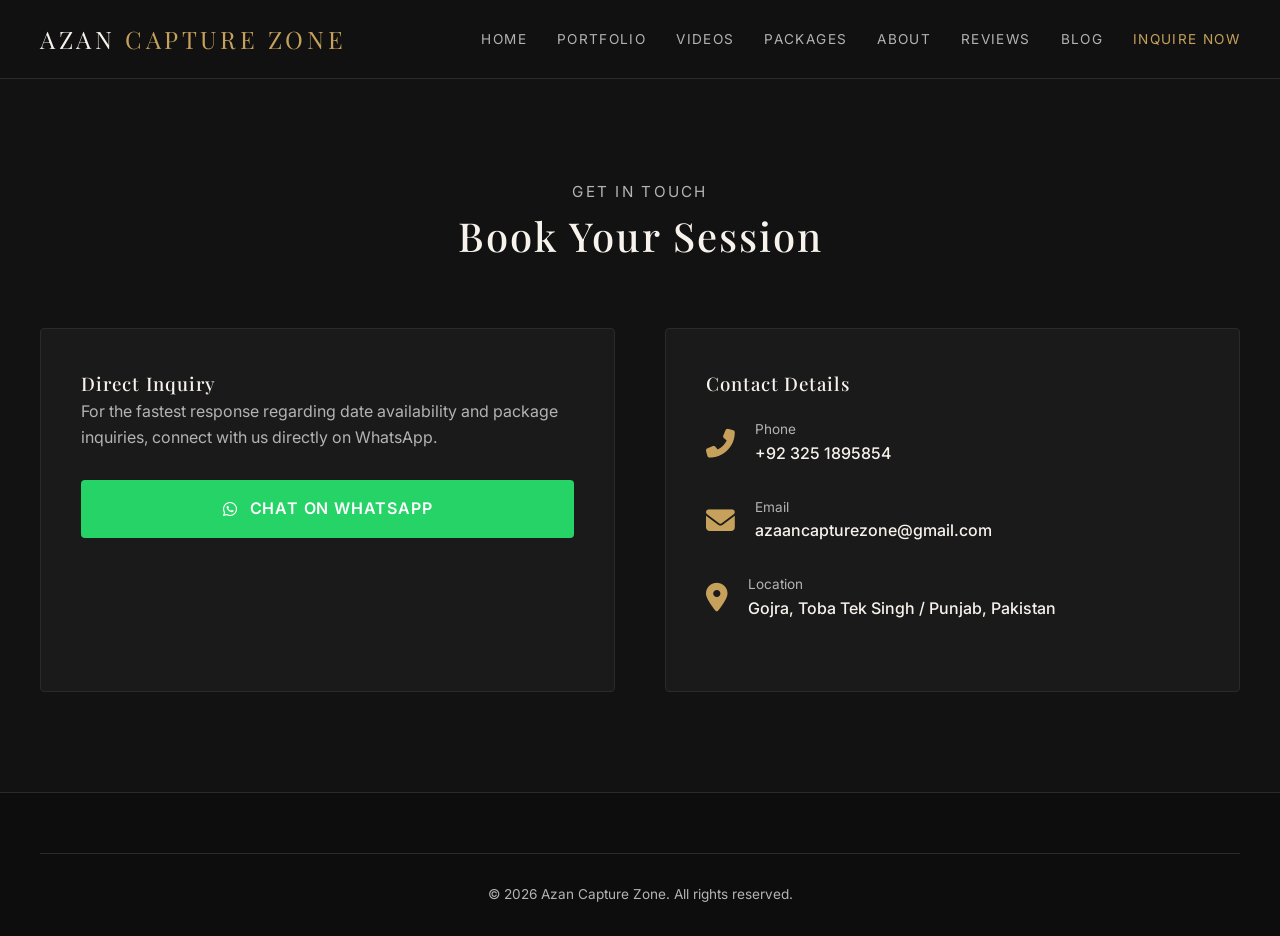
==== frontend/contact.html @ 75e9fe12 "My Azan Capture Zone website is ready" ====
<!DOCTYPE html>
<html lang="en">
<head>
  <meta charset="UTF-8">
  <meta name="viewport" content="width=device-width, initial-scale=1.0">
  <title>Contact & Inquiries — Azan Capture Zone</title>
  <meta name="description" content="Inquire about dates, pricing, and photography availability with Azan Capture Zone via WhatsApp or direct email.">
  <link rel="preconnect" href="https://fonts.googleapis.com">
  <link rel="preconnect" href="https://fonts.gstatic.com" crossorigin>
  <link href="https://fonts.googleapis.com/css2?family=Inter:wght@300;400;500;600&family=Playfair+Display:ital,wght@0,400;0,500;0,600;1,400&display=swap" rel="stylesheet">
  <link rel="stylesheet" href="https://cdnjs.cloudflare.com/ajax/libs/font-awesome/6.4.0/css/all.min.css">
  <link rel="stylesheet" href="css/style.css">
  <style>
    .contact-container {
      display: grid;
      grid-template-columns: 1fr 1fr;
      gap: 50px;
    }
    @media (max-width: 768px) {
      .contact-container {
        grid-template-columns: 1fr;
      }
    }
    .contact-card {
      background-color: var(--bg-card);
      border: 1px solid var(--border-color);
      padding: 40px;
      border-radius: 4px;
    }
    .contact-item {
      display: flex;
      align-items: center;
      gap: 20px;
      margin-bottom: 30px;
    }
    .contact-item i {
      font-size: 1.8rem;
      color: var(--accent-gold);
    }
    .whatsapp-btn {
      display: inline-flex;
      align-items: center;
      justify-content: center;
      gap: 12px;
      background-color: #25D366;
      color: #ffffff;
      padding: 16px 30px;
      font-size: 1rem;
      font-weight: 600;
      border-radius: 4px;
      width: 100%;
      text-transform: uppercase;
      letter-spacing: 0.05em;
      transition: var(--transition-smooth);
    }
    .whatsapp-btn:hover {
      background-color: #1eb857;
      color: #ffffff;
    }
  </style>
</head>
<body>

  <!-- Navigation Header -->
  <header>
    <div class="nav-container">
      <a href="index.html" class="logo">AZAN <span>CAPTURE ZONE</span></a>
      <button class="menu-toggle" aria-label="Toggle navigation menu">
        <i class="fas fa-bars"></i>
      </button>
      <ul class="nav-links">
        <li><a href="index.html">Home</a></li>
        <li><a href="portfolio.html">Portfolio</a></li>
        <li><a href="videos.html">Videos</a></li>
        <li><a href="packages.html">Packages</a></li>
        <li><a href="about.html">About</a></li>
        <li><a href="reviews.html">Reviews</a></li>
        <li><a href="blog.html">Blog</a></li>
        <li><a href="contact.html" class="active">Inquire Now</a></li>
      </ul>
    </div>
  </header>

  <!-- Contact Section -->
  <section style="margin-top: 80px;">
    <div class="section-header">
      <p>Get In Touch</p>
      <h2>Book Your Session</h2>
    </div>

    <div class="contact-container">
      <div class="contact-card">
        <h3>Direct Inquiry</h3>
        <p style="color: var(--text-secondary); margin-bottom: 30px;">For the fastest response regarding date availability and package inquiries, connect with us directly on WhatsApp.</p>
        
        <a id="whatsapp-link" href="https://wa.me/923000000000?text=Hello%20Azan%20Capture%20Zone,%20I%20would%20like%20to%20inquire%20about%20booking%20availability." target="_blank" class="whatsapp-btn">
          <i class="fab fa-whatsapp"></i> Chat on WhatsApp
        </a>
      </div>

      <div class="contact-card">
        <h3>Contact Details</h3>
        <div class="contact-item" style="margin-top: 20px;">
          <i class="fas fa-phone-alt"></i>
          <div>
            <p style="font-size: 0.85rem; color: var(--text-secondary);">Phone</p>
            <p style="font-weight: 500;">+92 325 1895854</p>
          </div>
        </div>

        <div class="contact-item">
          <i class="fas fa-envelope"></i>
          <div>
            <p style="font-size: 0.85rem; color: var(--text-secondary);">Email</p>
            <p style="font-weight: 500;">azaancapturezone@gmail.com</p>
          </div>
        </div>

        <div class="contact-item">
          <i class="fas fa-map-marker-alt"></i>
          <div>
            <p style="font-size: 0.85rem; color: var(--text-secondary);">Location</p>
            <p style="font-weight: 500;">Gojra, Toba Tek Singh / Punjab, Pakistan</p>
          </div>
        </div>
      </div>
    </div>
  </section>

  <!-- Footer -->
  <footer>
    <div class="copyright">
      <p>&copy; 2026 Azan Capture Zone. All rights reserved.</p>
    </div>
  </footer>

  <script src="js/main.js"></script>
  <script>
    // Auto-fill WhatsApp message if URL contains a package query parameter
    const urlParams = new URLSearchParams(window.location.search);
    const selectedPackage = urlParams.get('package');
    if (selectedPackage) {
      const waBtn = document.getElementById('whatsapp-link');
      const text = encodeURIComponent(`Hello Azan Capture Zone, I would like to inquire about booking the ${selectedPackage} package.`);
      waBtn.href = `https://wa.me/03251895854?text=${text}`;
    }
  </script>
</body>
</html>
---- frontend/css/style.css ----
/* ==========================================================================
   AZAN CAPTURE ZONE - GLOBAL STYLESHEET
   ========================================================================== */

:root {
  --bg-primary: #121212;
  --bg-card: #1a1a1a;
  --text-primary: #F7F3EC;
  --text-secondary: #b3b3b3;
  --accent-gold: #C6A15B;
  --accent-gold-hover: #d4af37;
  --border-color: #2a2a2a;
  --transition-smooth: all 0.3s cubic-bezier(0.4, 0, 0.2, 1);
  --font-primary: 'Inter', -apple-system, BlinkMacSystemFont, "Segoe UI", Roboto, sans-serif;
  --font-heading: 'Playfair Display', Georgia, serif;
}

* {
  margin: 0;
  padding: 0;
  box-sizing: border-box;
}

html {
  scroll-behavior: smooth;
}

body {
  background-color: var(--bg-primary);
  color: var(--text-primary);
  font-family: var(--font-primary);
  line-height: 1.6;
  overflow-x: hidden;
}

/* Typography */
h1, h2, h3, h4, h5, h6 {
  font-family: var(--font-heading);
  font-weight: 500;
  letter-spacing: 0.05em;
  color: var(--text-primary);
}

a {
  text-decoration: none;
  color: inherit;
  transition: var(--transition-smooth);
}

ul {
  list-style: none;
}

/* Buttons & CTAs */
.btn {
  display: inline-block;
  padding: 12px 28px;
  background-color: transparent;
  color: var(--text-primary);
  border: 1px solid var(--accent-gold);
  font-size: 0.9rem;
  font-weight: 500;
  text-transform: uppercase;
  letter-spacing: 0.1em;
  border-radius: 2px;
  cursor: pointer;
  transition: var(--transition-smooth);
}

.btn:hover {
  background-color: var(--accent-gold);
  color: var(--bg-primary);
  transform: translateY(-2px);
}

.btn-solid {
  background-color: var(--accent-gold);
  color: var(--bg-primary);
}

.btn-solid:hover {
  background-color: transparent;
  color: var(--text-primary);
}

/* Navigation Header */
header {
  position: fixed;
  top: 0;
  left: 0;
  width: 100%;
  z-index: 1000;
  background-color: rgba(18, 18, 18, 0.9);
  backdrop-filter: blur(10px);
  border-bottom: 1px solid var(--border-color);
  transition: var(--transition-smooth);
}

.nav-container {
  max-width: 1300px;
  margin: 0 auto;
  padding: 20px 40px;
  display: flex;
  justify-content: space-between;
  align-items: center;
}

.logo {
  font-family: var(--font-heading);
  font-size: 1.5rem;
  letter-spacing: 0.15em;
  color: var(--text-primary);
}

.logo span {
  color: var(--accent-gold);
}

.nav-links {
  display: flex;
  gap: 30px;
  align-items: center;
}

.nav-links a {
  font-size: 0.85rem;
  text-transform: uppercase;
  letter-spacing: 0.1em;
  color: var(--text-secondary);
}

.nav-links a:hover,
.nav-links a.active {
  color: var(--accent-gold);
}

/* Mobile Menu Toggle */
.menu-toggle {
  display: none;
  cursor: pointer;
  background: none;
  border: none;
  color: var(--text-primary);
  font-size: 1.5rem;
}

/* Hero Section */
.hero {
  height: 100vh;
  position: relative;
  display: flex;
  align-items: center;
  justify-content: center;
  text-align: center;
  background: linear-gradient(rgba(18,18,18,0.5), rgba(18,18,18,0.8)), 
              url('https://images.unsplash.com/photo-1519741497674-611481863552?auto=format&fit=crop&w=1920&q=80') no-repeat center center/cover;
  padding: 0 20px;
}

.hero-content {
  max-width: 800px;
  animation: fadeInUp 1s ease-out;
}

.hero-content h1 {
  font-size: clamp(2.5rem, 5vw, 4.5rem);
  margin-bottom: 20px;
  color: var(--text-primary);
}

.hero-content p {
  font-size: 1.1rem;
  color: var(--text-secondary);
  margin-bottom: 30px;
  letter-spacing: 0.05em;
}

/* Section Containers */
section {
  padding: 100px 40px;
  max-width: 1300px;
  margin: 0 auto;
}

.section-header {
  text-align: center;
  margin-bottom: 60px;
}

.section-header h2 {
  font-size: 2.5rem;
  margin-bottom: 15px;
}

.section-header p {
  color: var(--text-secondary);
  font-size: 0.95rem;
  text-transform: uppercase;
  letter-spacing: 0.15em;
}

/* Grid Layouts */
.grid-3 {
  display: grid;
  grid-template-columns: repeat(auto-fit, minmax(350px, 1fr));
  gap: 30px;
}

.card {
  background-color: var(--bg-card);
  border: 1px solid var(--border-color);
  border-radius: 4px;
  overflow: hidden;
  transition: var(--transition-smooth);
}

.card:hover {
  transform: translateY(-5px);
  border-color: var(--accent-gold);
}

.card img {
  width: 100%;
  height: 300px;
  object-fit: cover;
}

.card-body {
  padding: 30px;
}

.card-body h3 {
  font-size: 1.4rem;
  margin-bottom: 10px;
}

.card-body p {
  color: var(--text-secondary);
  font-size: 0.9rem;
  margin-bottom: 20px;
}

/* Footer */
footer {
  border-top: 1px solid var(--border-color);
  background-color: #0d0d0d;
  padding: 60px 40px 30px;
  text-align: center;
}

.footer-content {
  max-width: 600px;
  margin: 0 auto 40px;
}

.footer-content h3 {
  font-size: 1.8rem;
  margin-bottom: 15px;
}

.footer-content p {
  color: var(--text-secondary);
  margin-bottom: 25px;
}

.copyright {
  color: var(--text-secondary);
  font-size: 0.85rem;
  border-top: 1px solid var(--border-color);
  padding-top: 30px;
}

/* Animations */
@keyframes fadeInUp {
  from {
    opacity: 0;
    transform: translateY(30px);
  }
  to {
    opacity: 1;
    transform: translateY(0);
  }
}

/* Responsive Breakpoints */
@media (max-width: 768px) {
  .nav-links {
    display: none;
    flex-direction: column;
    position: absolute;
    top: 100%;
    left: 0;
    width: 100%;
    background-color: var(--bg-primary);
    padding: 30px;
    border-bottom: 1px solid var(--border-color);
    text-align: center;
  }

  .nav-links.active {
    display: flex;
  }

  .menu-toggle {
    display: block;
  }

  section {
    padding: 60px 20px;
  }
}
/* Lightbox Modal Styles */
.lightbox-modal {
  display: none;
  position: fixed;
  z-index: 2000;
  top: 0;
  left: 0;
  width: 100%;
  height: 100%;
  background-color: rgba(0, 0, 0, 0.95);
  justify-content: center;
  align-items: center;
}
.lightbox-modal.active {
  display: flex;
}
.lightbox-img {
  max-width: 90%;
  max-height: 85vh;
  object-fit: contain;
  border-radius: 4px;
}
.lightbox-close {
  position: absolute;
  top: 30px;
  right: 40px;
  color: var(--text-primary);
  font-size: 2.5rem;
  cursor: pointer;
}
.lightbox-prev, .lightbox-next {
  position: absolute;
  background: rgba(0,0,0,0.5);
  color: var(--text-primary);
  border: 1px solid var(--border-color);
  font-size: 1.5rem;
  padding: 15px;
  cursor: pointer;
  transition: var(--transition-smooth);
}
.lightbox-prev:hover, .lightbox-next:hover {
  background-color: var(--accent-gold);
  color: var(--bg-primary);
}
.lightbox-prev { left: 30px; }
.lightbox-next { right: 30px; }
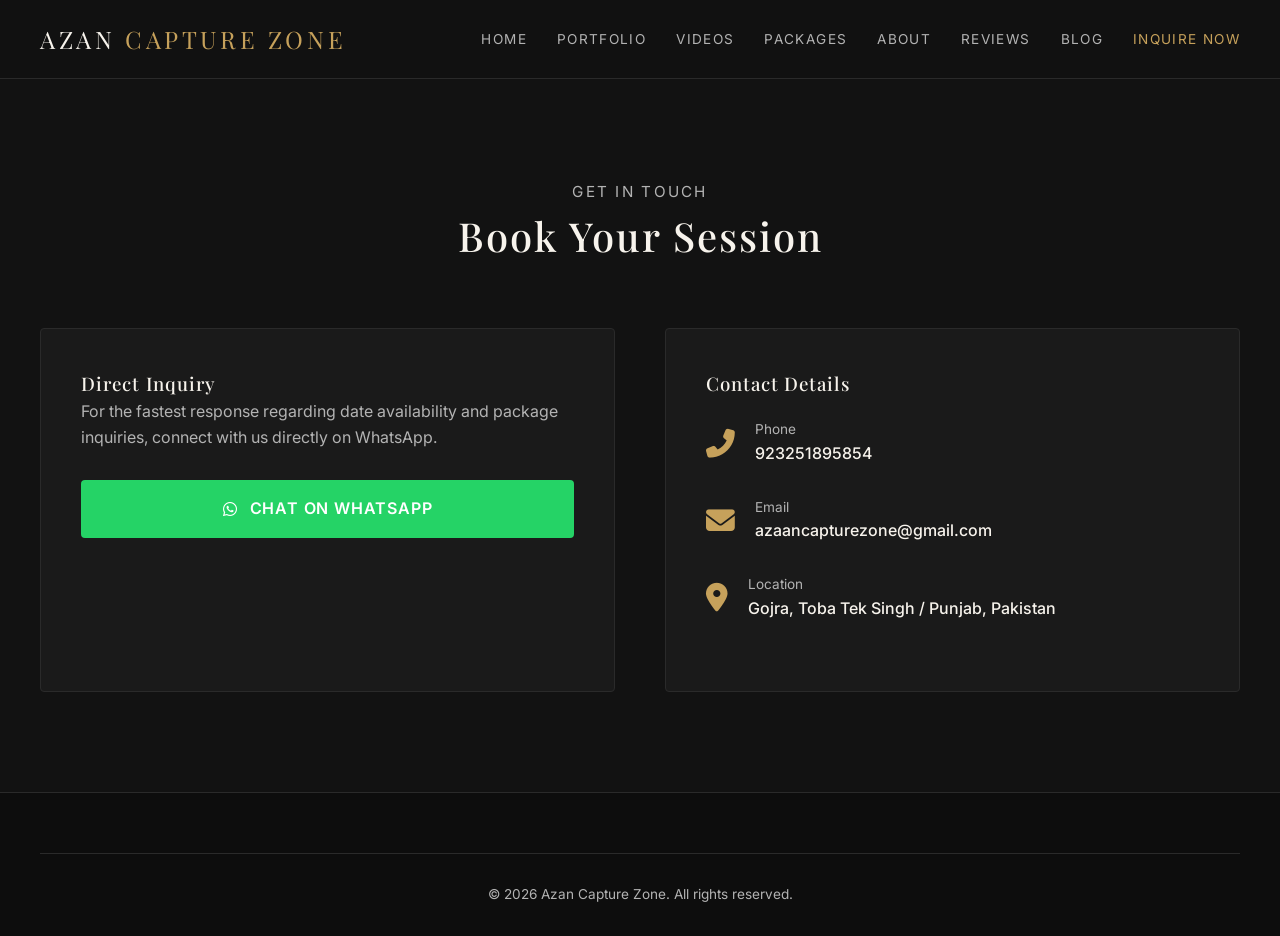
==== commit 7be31da9: "Updated WhatsApp number" ====
--- a/frontend/contact.html
+++ b/frontend/contact.html
@@ -104,7 +104,7 @@
           <i class="fas fa-phone-alt"></i>
           <div>
             <p style="font-size: 0.85rem; color: var(--text-secondary);">Phone</p>
-            <p style="font-weight: 500;">+92 325 1895854</p>
+            <p style="font-weight: 500;">923251895854</p>
           </div>
         </div>
 
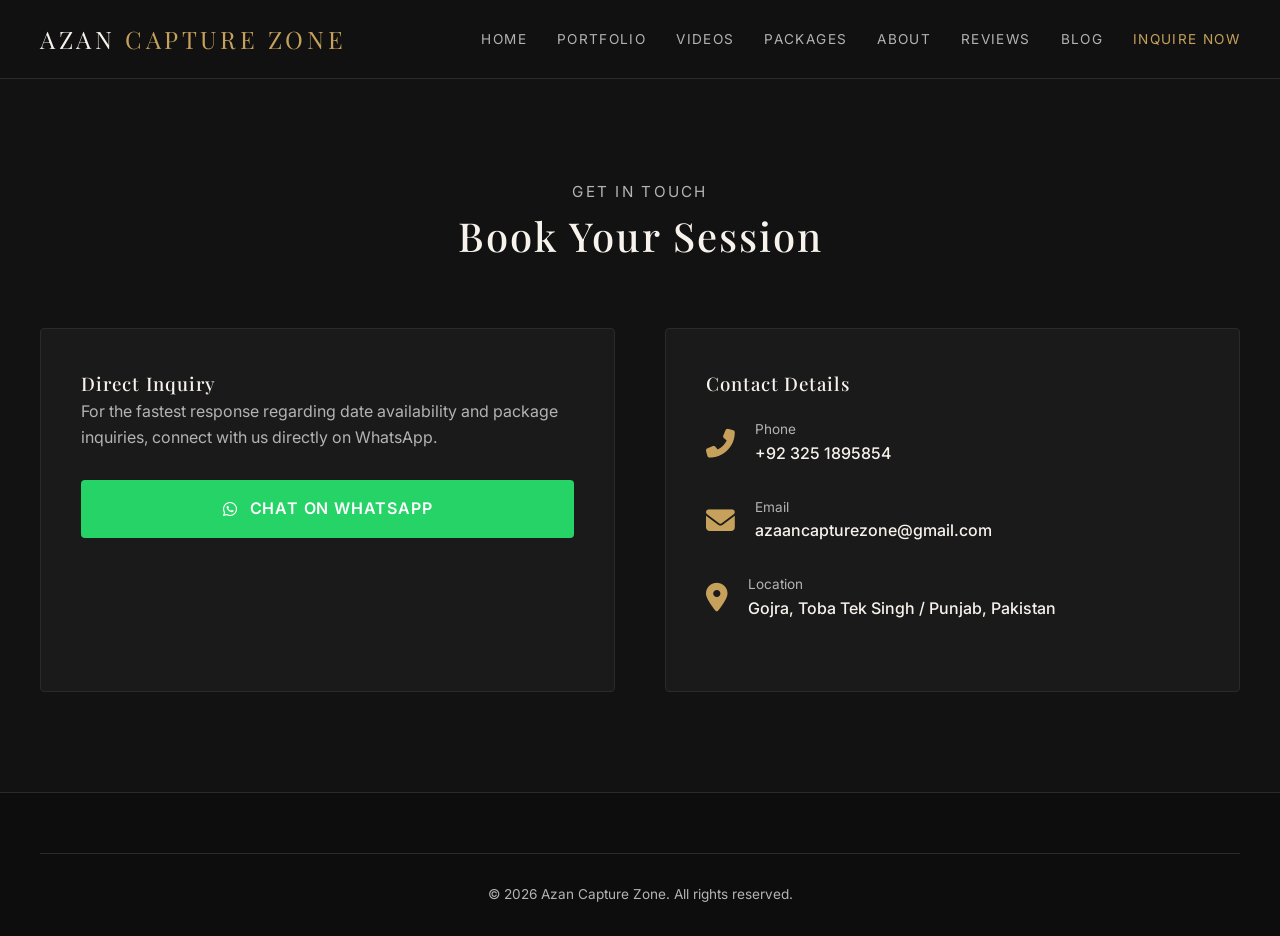
==== commit 3e481b20: "Updated Whatsapp number" ====
--- a/frontend/contact.html
+++ b/frontend/contact.html
@@ -93,7 +93,7 @@
         <h3>Direct Inquiry</h3>
         <p style="color: var(--text-secondary); margin-bottom: 30px;">For the fastest response regarding date availability and package inquiries, connect with us directly on WhatsApp.</p>
         
-        <a id="whatsapp-link" href="https://wa.me/923000000000?text=Hello%20Azan%20Capture%20Zone,%20I%20would%20like%20to%20inquire%20about%20booking%20availability." target="_blank" class="whatsapp-btn">
+        <a id="whatsapp-link" href="https://wa.me/923251895854?text=Hello%20Azan%20Capture%20Zone,%20I%20would%20like%20to%20inquire%20about%20booking%20availability." target="_blank" class="whatsapp-btn">
           <i class="fab fa-whatsapp"></i> Chat on WhatsApp
         </a>
       </div>
@@ -104,7 +104,7 @@
           <i class="fas fa-phone-alt"></i>
           <div>
             <p style="font-size: 0.85rem; color: var(--text-secondary);">Phone</p>
-            <p style="font-weight: 500;">923251895854</p>
+            <p style="font-weight: 500;">+92 325 1895854</p>
           </div>
         </div>
 
